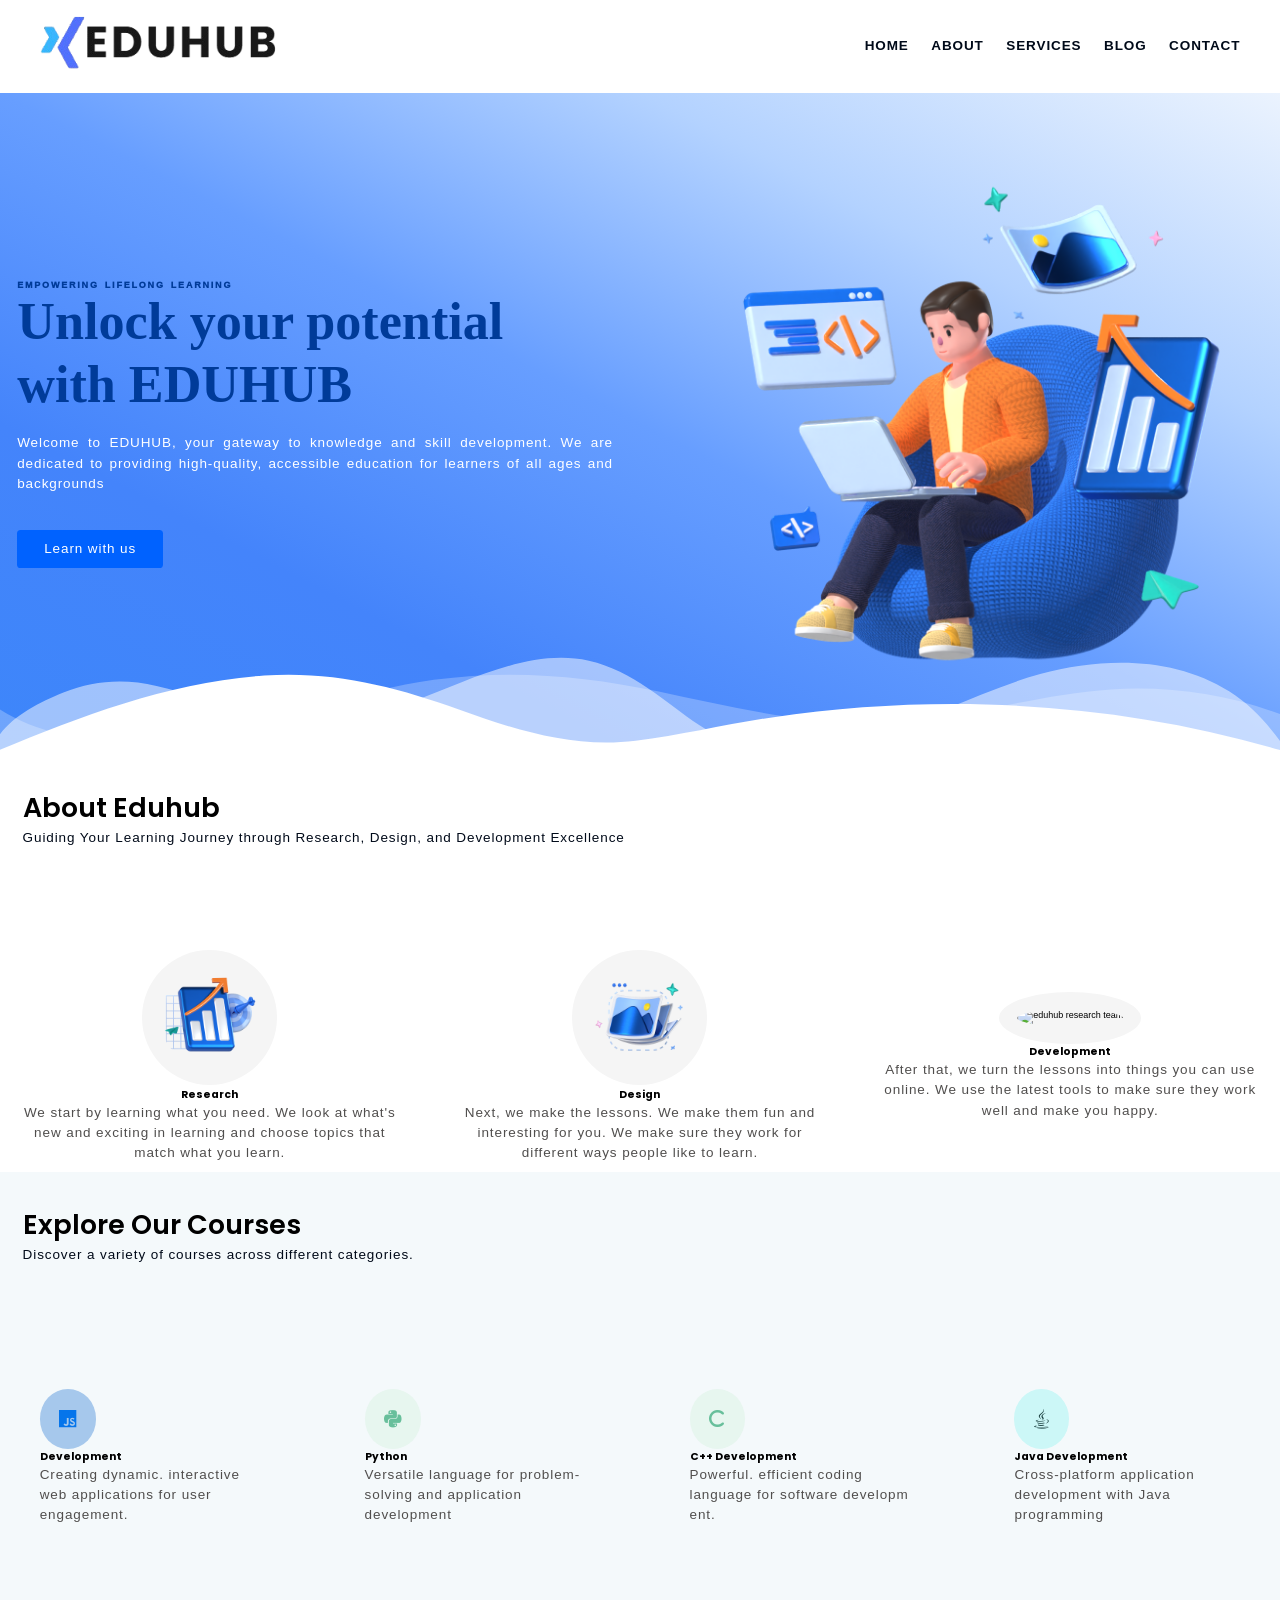
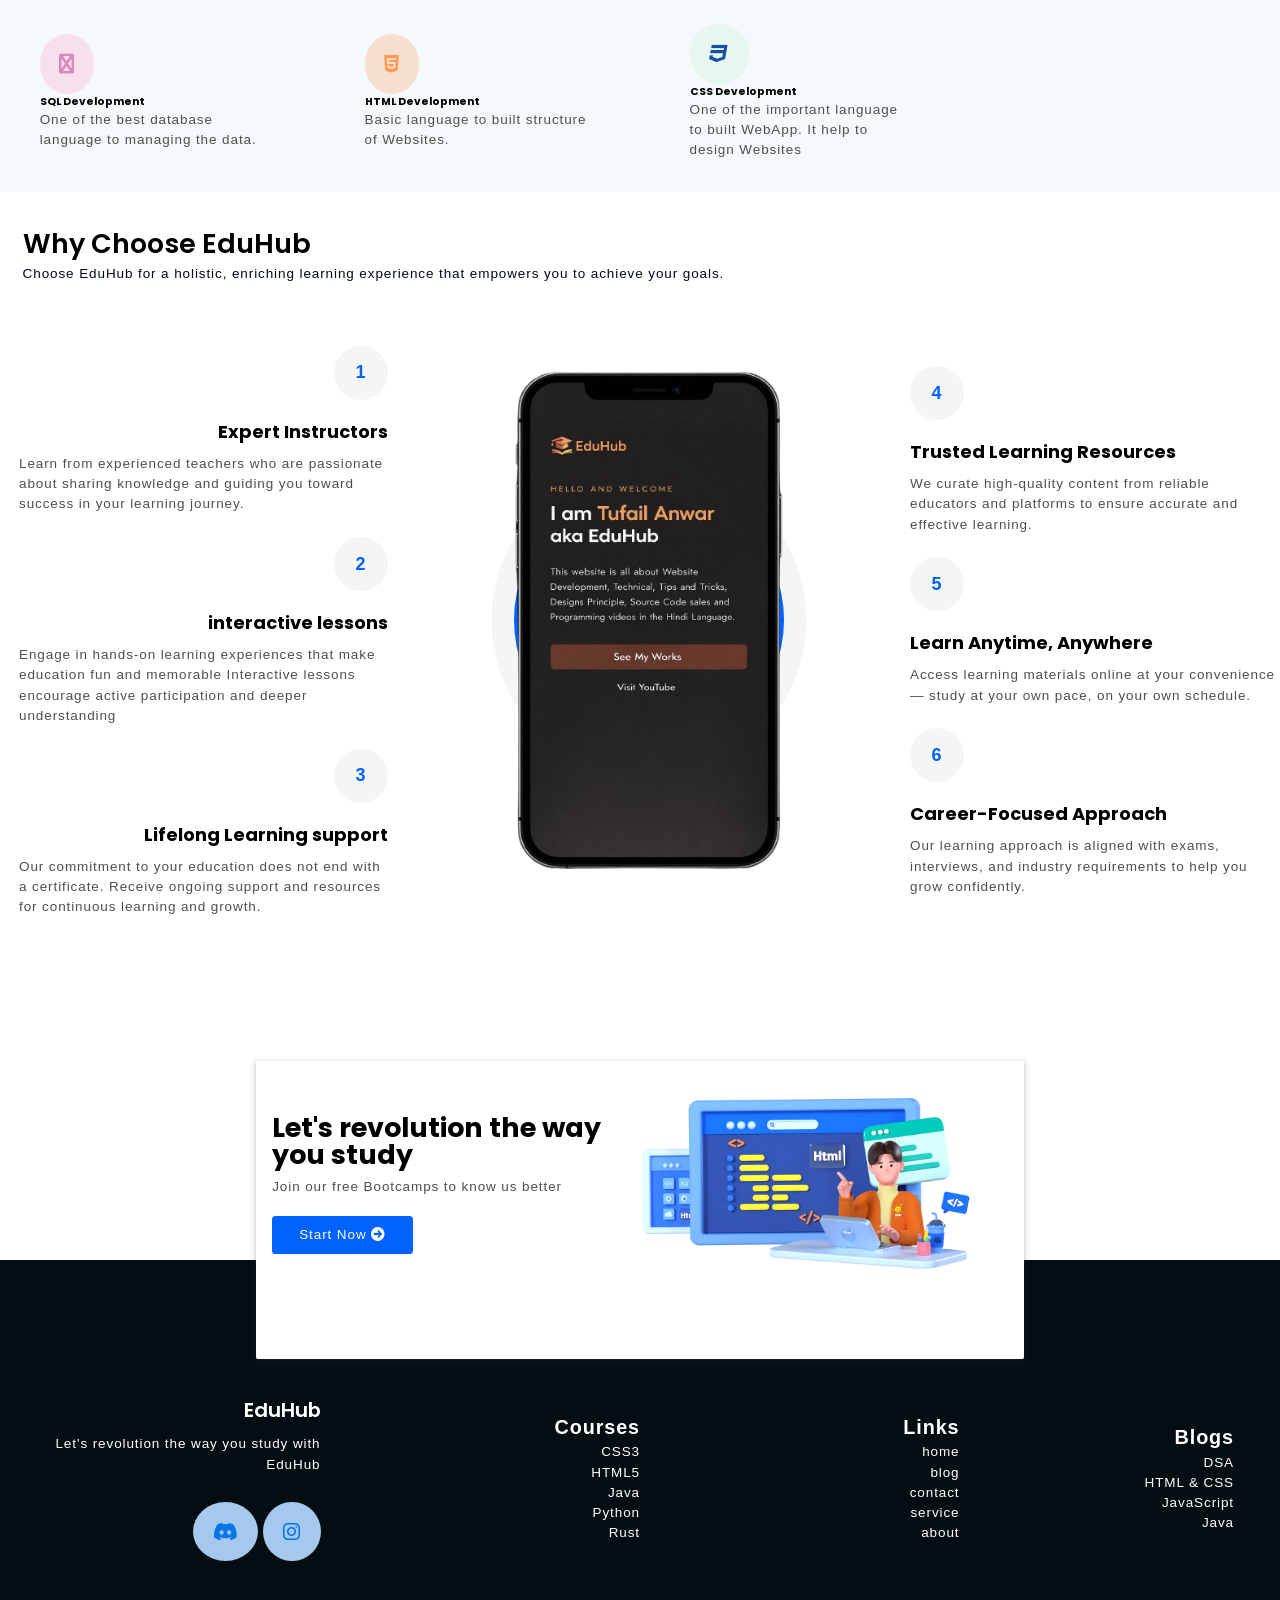
==== index.html @ 76b38041 "Initial commit" ====
<!DOCTYPE html>
<html lang="en">
<head>
    <meta charset="UTF-8">
    <meta name="viewport" content="width=device-width, initial-scale=1.0">
    <title>Eduhub</title>
    <!-- for icon -->
    <link rel="stylesheet" href="https://cdnjs.cloudflare.com/ajax/libs/font-awesome/6.0.0/css/all.min.css" 
    integrity="sha512-9usAa10IRO0HhonpyAIVpjrylPvoDwiPUiKdWk5t3PyolY1cOd4DSE0Ga+ri4AuTroPR5aQvXU9xC6qOPnzFeg=="
     crossorigin="anonymous" referrerpolicy="no-referrer" />

    <link rel="stylesheet" href="style.css">

    <link rel="preconnect" href="https://fonts.googleapis.com">
<link rel="preconnect" href="https://fonts.gstatic.com" crossorigin>
<link href="https://fonts.googleapis.com/css2?family=Poppins:ital,wght@0,100;0,200;0,300;0,400;0,500;0,600;0,700;0,800;0,900;1,100;1,200;1,300;1,400;1,500;1,600;1,700;1,800;1,900&display=swap" rel="stylesheet">
</head>
<body>
    <!-- Navbar start -->
     <header class="section-navbar">
        <div class="container">
            <div class="logo">
                <a href="index.html">
                    <img src="LOGO.png" alt="eduhub logo" width="80%" height="auto">
                </a>
            </div>
            <div class="navbar" >
                <nav class="navbarr">
                 <ul>
                    <li class="nav-link"> 
                    <a class="nav-link " href="index.html" >home</a>
                </li>
                    <li class="nav-link"> 
                    <a class="nav-link " href="about.html" >about</a>
                </li>
                    <li class="nav-link"> 
                    <a class="nav-link " href="service.html" >services</a>
                </li>
                    <li class="nav-link"> 
                    <a class="nav-link " href="blog.html" >blog</a>
                </li>
                    <li class="nav-link"> 
                    <a class="nav-link " href="contact.html" >contact</a>
                </li>
                </ul>
            </nav>
            </div>
        </div>
     </header>
     <!-- navbar end -->

     <!--hero section-->
      <main >
        <div class="section-hero">
            <div class="container grid grid-two--cols">
                <div class="section-hero--content">
                    <div class="hero-subheading">EMPOWERING LIFELONG LEARNING</div>
                    <h1 class="hero-heading">
                        Unlock your potential with EDUHUB
                    </h1>
                    <p class="hero-para">
                        Welcome to EDUHUB, your gateway to knowledge and skill
                         development. We are dedicated to providing high-quality,
                         accessible education for learners of all ages and backgrounds  
                    </p>
                    <div class="hero-btn">
                        <a href="services.html" class="btn btn-white">Learn with us</a>
                    </div>
                </div>
                <div class="section-hero--image">
                    <figure>
                        <img src="main-hero.png" alt="3d character img" style="background-size: cover;">
                    </figure>
                </div>
            </div>
        </div>
      <div class="custom-shape-divider-bottom-1768500229">
    <svg data-name="Layer 1" xmlns="http://www.w3.org/2000/svg" viewBox="0 0 1200 120" preserveAspectRatio="none">
        <path d="M0,0V46.29c47.79,22.2,103.59,32.17,158,28,70.36-5.37,136.33-33.31,206.8-37.5C438.64,32.43,512.34,53.67,583,72.05c69.27,18,138.3,24.88,209.4,13.08,36.15-6,69.85-17.84,104.45-29.34C989.49,25,1113-14.29,1200,52.47V0Z" opacity=".25" class="shape-fill"></path>
        <path d="M0,0V15.81C13,36.92,27.64,56.86,47.69,72.05,99.41,111.27,165,111,224.58,91.58c31.15-10.15,60.09-26.07,89.67-39.8,40.92-19,84.73-46,130.83-49.67,36.26-2.85,70.9,9.42,98.6,31.56,31.77,25.39,62.32,62,103.63,73,40.44,10.79,81.35-6.69,119.13-24.28s75.16-39,116.92-43.05c59.73-5.85,113.28,22.88,168.9,38.84,30.2,8.66,59,6.17,87.09-7.5,22.43-10.89,48-26.93,60.65-49.24V0Z" opacity=".5" class="shape-fill"></path>
        <path d="M0,0V5.63C149.93,59,314.09,71.32,475.83,42.57c43-7.64,84.23-20.12,127.61-26.46,59-8.63,112.48,12.24,165.56,35.4C827.93,77.22,886,95.24,951.2,90c86.53-7,172.46-45.71,248.8-84.81V0Z" class="shape-fill"></path>
    </svg>
</div>
      </main>
      <!--  about section -->
      <section class="section-about">
        <div class="container">
            <h2 class="section-common--heading">About Eduhub</h2>
            <p class="section-common--subheading">
                Guiding Your Learning Journey through Research, Design, and 
                Development Excellence
            </p>
        </div>
        <div class="container grid grid-three--cols">
            <div class="about-div">
                <div class="icon">
                    <img src="research.png" alt="eduhub research team">
                </div>
                <h3 class="section-common-tittle">Research</h3>
                <p>
                    We start by learning what you need. We look at what's new and 
                    exciting in learning and choose topics that match what you learn.
                </p>
            </div>

            <div class="about-div">
                <div class="icon">
                    <img src="design.png" alt="eduhub research team">
                </div>
                <h3 class="section-common--tittle">Design</h3>
                <p>
                     Next, we make the lessons. We make them fun and interesting for you.
                    We make sure they work for different ways people like to learn. 
                </p>
            </div>

            <div class="about-div">
                <div class="icon">
                    <img src="coding.png" alt="eduhub research team">
                </div>
                <h3 class="section-common--tittle">Development</h3>
                <p>
                   After that, we turn the lessons into things you can use online. We
                    use the latest tools to make sure they work well and make you happy.
                </p>
            </div>
        </div>
      </section>

      <!-- Start course Section -->
        <section class="section-course">
        <div class="container">
            <h2 class="section-common--heading">Explore Our Courses</h2>
            <p class="section-common--subheading">
               Discover a variety of courses across different categories.
            </p>
        </div>
        <div class="container grid grid-four--cols">
            <div class="course-div">
                <div class="icon">
                    <i class="fa-brands fa-js"></i>
                </div>
                <h3 class="section-common--tittle">Development</h3>
                <p>
                   Creating dynamic.
                    interactive web applications for user engagement.
                </p>
            </div>
             <div class="course-div">
                <div class="icon">
                    <i class="fa-brands fa-python"></i>
                </div>
                <h3 class="section-common--tittle">Python</h3>
                <p>
                  Versatile language for problem-solving and application development
                </p>
            </div>
             <div class="course-div">
                <div class="icon">
                    <i class="fa-brands fa-c"></i>
                </div>
                <h3 class="section-common--tittle">C++ Development</h3>
                <p>
                  Powerful. efficient coding language for software developm ent.
                </p>
            </div>
             <div class="course-div">
                <div class="icon">
                    <i class="fa-brands fa-java"></i>
                </div>
                <h3 class="section-common--tittle">Java Development</h3>
                <p>
                   Cross-platform application development with Java programming
                </p>
            </div>
             <div class="course-div">
                <div class="icon">
                    <i class="fa-brands fa-database"></i>
                </div>
                <h3 class="section-common--tittle">SQL Development</h3>
                <p>
                   One of the best database language to managing the data.               </p>
            </div>
             <div class="course-div">
                <div class="icon">
                    <i class="fa-brands fa-html5"></i>
                </div>
                <h3 class="section-common--tittle">HTML Development</h3>
                <p>
                   Basic language to built structure of Websites.
                </p>
            </div>
             <div class="course-div">
                <div class="icon">
                   <i class="fa-brands fa-css3"></i>
                </div>
                <h3 class="section-common--tittle">CSS Development</h3>
                <p>
                    One of the important language to built WebApp. It help to design Websites
                </p>
            </div>
        </div>
      </section>
      <!-- Why choose eduhub -->

      <section class="section-why--choose">
        <div class="container">
            <h2 class="section-common--heading">Why Choose EduHub</h2>
            <p class="section-common--subheading">
                Choose EduHub for a holistic, enriching learning experience that empowers you to achieve your goals.
            </p>
        </div>
        <div class="container grid grid-three--cols">
            <div class="choose-left--div text-align--right">
                <div class="why-choose--div">
                    <p class="common-text--highlight">1</p>
                    <h3 class="section-common--title">Expert Instructors</h3>
                    <p class="about">
                        Learn from experienced teachers who are passionate about sharing knowledge and guiding 
                        you toward success in your learning journey.
                    </p>
                </div>
                <div class="why-choose--div">
                    <p class="common-text--highlight">2</p>
                    <h3 class="section-common--title">interactive lessons</h3>
                    <p class="about">
                        Engage in hands-on learning experiences
                        that make education fun and memorable
                        Interactive lessons encourage active
                        participation and deeper understanding
                    </p>
                </div>
                <div class="why-choose--div">
                    <p class="common-text--highlight">3</p>
                    <h3 class="section-common--title">Lifelong Learning support</h3>
                    <p class="about">
                        Our commitment to your education does not
                        end with a certificate. Receive ongoing
                        support and resources for continuous
                        learning and growth.
                    </p>
                </div>
            </div>
<!-- center part of image -->
            <div class="choose-center--div">
               <figure>
                <img src="mobile.png" alt="EduHub image" style="border-radius: 10%;">
               </figure> 
            </div>
            <!-- centre image -->

             <div class="choose-right--div text-align--left">
                <div class="why-choose--div">
                    <p class="common-text--highlight">4</p>
                    <h3 class="section-common--title">Trusted Learning Resources</h3>
                    <p>
                        We curate high-quality content from reliable educators and platforms to ensure accurate and effective learning.
                    </p>
                </div>
                <div class="why-choose--div">
                    <p class="common-text--highlight">5</p>
                    <h3 class="section-common--title">Learn Anytime, Anywhere</h3>
                    <p>
                        Access learning materials online at your convenience — study at your own pace, on your own schedule.
                    </p>
                </div>
                <div class="why-choose--div">
                    <p class="common-text--highlight">6</p>
                    <h3 class="section-common--title">Career-Focused Approach</h3>
                    <p>
                        Our learning approach is aligned with exams, interviews, and industry requirements to help you grow confidently.
                    </p>
                </div>
            </div>
            
        </div>
      </section>

      <!-- contact home section -->

      <div class="section-contact--homepage" id="section-contact--homepage">
        <div class="container grid  grid-two--cols">
            <div class="contact-content">
                <h2 class="contact-title">Let's revolution the way you study</h2>
                <p>Join our free Bootcamps to know us better</p>
                <div class="btn">
                    <a href="contact.html">
                        start now <i class="fa-solid fa-circle-arrow-right"></i>
                    </a>
                </div>
            </div>
            <div class="contact-image">
                <img src="main.png" alt="a guy doing coding" >
            </div>
        </div>
      </div>

      <!-- FOOTER  -->
        <footer >
          <div class="container grid grid-four--cols">
            <div class="footer-1--div">
              <div class="logo-brands">
                  <a href="index.html" class="footer-subheading"></a>
              </div>
              <h3 class="footer-subheading">EduHub</h3>
              <p>Let's revolution the way you study with EduHub</p>
            
            <div class="social-footer--icons">
              <a href="" target="_blank">
                  <i class="fa-brands fa-discord"></i>
              </a>
              <a href="https://www.instagram.com/tufail_anwar_0/">
                  <i class="fa-brands fa-instagram"></i>
              </a>
            </div>
          </div>
          <div class="footer-2--div">
              <p class="footer-subheading">Courses</p>
                  <ul>
                      <li><a href="index.html"> CSS3</a></li>
                      <li><a href="index.html"> HTML5</a></li>
                      <li><a href="index.html"> Java</a></li>
                      <li><a href="index.html"> Python</a></li>
                      <li><a href="index.html"> Rust</a></li>
                  </ul>
              
          </div> 
          <div class="footer-3--div">
              <p class="footer-subheading">Links</p>
                  <ul>
                      <li><a href="index.html"> home</a></li>
                      <li><a href="blog.html"> blog</a></li>
                      <li><a href="contact.html"> contact</a></li>
                      <li><a href="service.html"> service</a></li>
                      <li><a href="about.html"> about</a></li>
                  </ul>
              
          </div> 
          <div class="footer-4--div">
              <p class="footer-subheading">Blogs</p>
                  <li>
                        <a href="https://www.youtube.com/@KunalKushwaha/playlists" target="_blank">
                            DSA 
                        </a>
                        </li>
                        <li>
                        <a href="https://www.youtube.com/@ThapaTechnical/playlists" target="_blank">
                            HTML & CSS 
                        </a>
                        </li>
                        <li>
                        <a href="https://www.youtube.com/@SuperSimpleDev/playlists" target="_blank">
                            JavaScript 
                        </a>
                        </li>
                        <li>
                        <a href="https://www.youtube.com/@Telusko/playlists" target="_blank">
                            Java 
                        </a>
                </li>
              
          </div> 
          
      </div>
        </footer>

        
</body>
</html>
---- style.css ----
*{
    margin: 0;
    padding: 0;
    box-sizing: border-box;
    font-family: "Urbanist",sans-serif;
}
html{
    font-size: 62.5%;
}
h1,h2,h3,h4,h5,h6{
     font-family: "Poppins", sans-serif;
}
p,li,a{
    font-family: "Urbanist",sans-serif;
    font-size: 1.5rem;
    letter-spacing: .1rem;
    font-weight: 400;
    color: var(--para-color);
    line-height: 1.5;
}
a{
    text-decoration: none;
}
li{
    list-style: none;
    text-decoration: none;
}

:root{
    --main-color:#0062ff;
    --para-color:#504e4d;
    --font-color:#424242;
    --bg-color:#f4f9fb;
    --heading-color:#000a19;
    --h-color:#0a043c;
    --hero-heading-color:#003b99;
    --white-color:#ffffff;
    --btn-hover-bg-color:#003b99;
    --btn-box-shadow:rgba(100,100,111,0.2) 0px 7px 29px 0px;
    --footer-bg-color:#040d12;
}
/* layout */
.container{
    max-width: 142rem;
    margin: 0 auto;
    padding:9rem 1.8rem ;
}
 

:is(.section-about, .section-blog,.section-course,.section-contact-homepage,.section-why--choose,.section-contact) .container:first-child{
     padding: 3.6rem 2.3rem 2.3rem 2.4rem;
}

.grid{
    display: grid;
    align-items: center;
}
.grid-two--cols{
    grid-template-columns: repeat(2,1fr);
}
.grid-three--cols{
    grid-template-columns: repeat(3,1fr);

}
.grid-four--cols{
    grid-template-columns: repeat(4,1fr);
}
/* module / reusable */
.section-common--heading{
    font-size: 3rem;
    font-weight: 600;
    text-transform: capitalize;
}
.section-common--subheading{
    color: var(--heading-color);
}
.section-common--title{
    font-size: 2rem;
    margin: 2rem 0 1rem 0;
}
.btn{
    display: inline-block;
    padding: 1rem 3rem;
    background-color: var(--main-color);
    color: var(--white-color);
    border-radius: 0.4rem;
}
.fa-brands{
    padding: 2.2rem;
    background-color: #a6c8ec;
    font-size: 2.2rem;
    border-radius: 50%;
    color:#0575eb ;
}
/* state */
.btn:hover{
    background-color: var(--btn-hover-bg-color);
    cursor: pointer;
    box-shadow: var(--btn-box-shadow);
}
/* navbar section */
.section-navbar{
    width: 100%;
    
    box-shadow:rgba(0,0,0,0.05) 0px 6px 24px 0px, rgba(0,0,0,0.08) 0px 0px 0px 1px ;
    padding-left: 2rem;
    padding-right: 2rem;
    position: sticky;
}
.section-navbar .container{
    display: flex;
    justify-content: space-between;
    align-items: center;
    padding: 1.8rem 2.4rem;
}
.section-navbar .navbar ul{
    display: flex;
    gap: 2.5rem;
    & li a{
        color: var(--heading-color);
        text-transform: uppercase;
        font-weight: 600;
        display: inline-block;
        position: relative;
    &::after{
        content: "";
        position: absolute;
        bottom: -0.3rem;
        left: 0;
        width: 0%;
        border-bottom: .2rem solid var(--main-color);
        transition:all 0.3s linear ;
    }
}
& li a:hover:after{
    width: 100%;
}
}

/* hero-section */
main{
    background-image:linear-gradient(
        to top right,
        #3d86fa,
        #4484fb,
        #679eff,
        #b3d2ff,
        #ebf3fe
    ) ;
    position: relative;
}
.section-hero .grid{
    gap: 6rem;
    & .hero-subheading{
        text-transform: uppercase;
        letter-spacing: 0.2rem;
        word-spacing: 0.2rem;
        color: var(--hero-heading-color);
        font-weight: 1000;
    }
    & .hero-heading{
        font-size:5.8rem ;
        line-height: 1.2;
        color: var(--hero-heading-color);
        font-weight: 600;
        font-family: "Jost";
    }
    & .hero-para{
        color: var(--white-color);
        margin: 2rem 0 4rem 0;
    }
}
.section-hero--image img{
    width: 100%;
    height: auto;
    transform:scaleX(-1);
    padding-right:4rem ;
}

.section-hero--content{
    & p{
        text-align: justify;
        
    }


}
/* shape divider */
.custom-shape-divider-bottom-1768500229 {
    position: absolute;
    bottom: 0;
    left: 0;
    width: 100%;
    overflow: hidden;
    line-height: 0;
    transform: rotate(180deg);
}

.custom-shape-divider-bottom-1768500229 svg {
    position: relative;
    display: block;
    width: calc(100% + 1.3px);
    height: 106px;
}

.custom-shape-divider-bottom-1768500229 .shape-fill {
    fill: #FFFFFF;
}

/* about-section */
.section-about .container{
    padding-bottom: 1rem;
}
.section-about .grid{
    gap: 5rem;
}
.section-about .about-div{
    text-align: center;
    
}
.section-about img{
    padding: 2rem;
    background-color:whitesmoke ;
    width: 15rem;
    border-radius: 50%;
transition: all .3s linear;
}
.icon:hover > img{
   transform: rotate(360deg);
    background: linear-gradient(to right, #0575eb, #021b79);
}

/* course section */
.section-course {
    background-color: var(--bg-color);
}
.section-course .grid{
    gap: 6rem;
}
.section-course .course-div{
  padding: 2.5rem;
}
.section-course .course-div:hover{
    box-shadow: var(--btn-box-shadow);
}
.section-course .container{
    padding-bottom: 1rem;
}
.course-div:nth-of-type(2) .icon .fa-brands{
    color: #68bf9b ;
    background-color: #e7f6ef;
}
.course-div:nth-of-type(3) .icon .fa-brands{
    color: #68bf9b ;
    background-color: #e7f6ef;
}
.course-div:nth-of-type(4) .icon .fa-brands{
    color: #183d3d ;
    background-color: #ccf7f7;
}
.course-div:nth-of-type(5) .icon .fa-brands{
    color: #d988b9 ;
    background-color: rgba(247, 223, 238);
}
.course-div:nth-of-type(6) .icon .fa-brands{
    color: #ff9b50 ;
    background-color: #f6dfce;
}
.course-div:nth-of-type(7) .icon .fa-brands{
    color: #1450a3 ;
    background-color: #e7f6ef;
}

/* why choose */

.section-why--choose .container{
    gap: 8.5rem;
    padding: 2rem 0 1rem 2rem;

}
.why-choose--div{
    margin-top: 2.5rem;
}
.section-why--choose .text-align--right  .why-choose--div{
    display: flex;
    flex-direction: column;
    justify-content: end;
    align-items: end;
}

.common-text--highlight{
    width: 6rem;
    aspect-ratio: 1;
    background-color: whitesmoke;
    color: var(--main-color);
    display: flex;
    justify-content: center;
    align-items: center;
    font-size: 2rem;
    font-weight: 600;
    border-radius: 50%;
}
.choose-center--div img{
    width: 90%;
    height: auto;
}
.choose-center--div, figure{
    display: flex;
    justify-content: center;
    align-items: center;
    position: relative;
}
.choose-center--div figure:before, .choose-center--div figure::after{
    content: "";
    position:absolute;
    top: 50%;
    left: 50%;
    transform: translate(-50%,-50%);
    background-color: var(--main-color);
    width: 30rem;
    height:30rem ;
    border-radius: 50%;
    z-index: -1;
   
}
.choose-center--div figure::before{
 animation: circle 5s linear infinite alternate;
}
@keyframes circle {
    0%{
        background-color: #b3d0ff;
    }
    25%{
        background-color: #80b1ff;
    }
    50%{
        background-color: #4d91ff;
    }
    75%{
        background-color: #99c0ff;
    }
    100%{
        background-color: #3381ff;
    }

    
}
.choose-center--div figure::after{
    width: 35rem;
    height: 35rem;
    background-color:whitesmoke;
    z-index: -2;
}
/* blog section */

.section-blog{
    background-color: var(--bg-color);
    & .grid{
        gap: 4rem;
    }
    & .blog{
        box-shadow: var(--btn-box-shadow);
        transition: scale 0.3s linear;
        &:hover{
            scale: 1.1;
        }
       
        & .blog-content{
            padding: 1.4rem 2.4rem 2.4rem;
        }
    }
    & img{
        width: 100%;
        height: auto;

    }
    & .blog-date{
        display: flex;
        justify-content: space-between;
        margin-top: 1.6rem;
        font-size: 1.4rem;

        & .fa-solid{
            background-color: transparent;
            padding: 0;
        }
    }

    & .section-common--title{
        margin-top: 0.8rem;
        font-size: 1.4rem;
    }
}

/* contact home section */
.section-contact--homepage{
    width: 60%;
    height: auto;
    margin: 0 auto;
    
    box-shadow: rgba(60, 64, 67, 0.3) 0px 1px 2px 0px, rgba(60, 64, 67, 0.15) 0px 2px 6px 2px;
    margin-bottom: 4rem;
    border-radius: .2rem;
    padding:3.2rem 0 0;
    position: relative;
    bottom: -15rem;
    z-index: 1;
    background-color: var(--white-color);
    & .grid{
        align-items: center;
    }
    gap: 6.4rem;
    & .container{
        padding-top: 0;
    }
}
.contact-title{
    font-size: 3rem;
    line-height: 1;
}
.contact-content p{
    margin: 1rem 0 2rem 0;
}
.section-contact--homepage a{
    color: var(--white-color);
    text-transform: capitalize;
}
.section-contact--homepage .fa-solid{
    padding: 0;
    color:white;
}
.section-contact--homepage img{
    width: 90%;
    height: auto;
}

/* actual contact page */
.section.blog .container{
    margin-left: 2rem;
}
.section-contact{
    & .grid{
        align-items: center;
        gap: 6rem;
    }
}
.mb-3{
    margin-bottom: 3rem;
}
.label{
    font-size: 1.4rem;
    display: block;
    text-transform: capitalize;
}
.contact-content .grid{
    gap: 6rem;
}
input, textarea{
    width: 100%;
    padding:1.2rem 2.2rem;
    font-size: 1.4rem;
}

::placeholder{
    font-size: 1.4rem;
    letter-spacing: .1rem;
}
.btn-submit{
    font-size: 1.6rem;
    border: none;
    text-transform: capitalize;
}
 input:focus-visible{
    outline: 0.1rem solid var(--btn-hover-bg-color);
 }

/* footer */
footer{
    background-color: var(--footer-bg-color);
    padding-top:15rem ;
}
footer .container{
    padding: 0 0 5rem 0;
}
footer *{
    color: var(--white-color);

}
footer .grid{
    text-align: right;
}
.footer-subheading{
    font-size: 2.2rem;
    font-weight: 600;
}
.footer-1--div p{
    margin: 1rem 0 3rem 0;

}
.footer-1--div {
    text-align: right;
  & .social-footer--icons{
    gap: 2rem;
    }
}
.footer-4--div{
    gap: 1rem;
    padding-right: 5rem;
}

/* start of scrollbar section */

/* width */
::-webkit-scrollbar{
    width: 1rem;
}
 
/* Track */
::-webkit-scrollbar-track{
    background-color: #b3d0ff;
}

/* Handle */
::-webkit-scrollbar-thumb{
    background: var(--main-color);
    border-radius: 50px;
}
 
/* Handle on hover */
::-webkit-scrollbar-thumb:hover{
    background: var(--heading-color);
}

/* end of scroll bar section  */

/**** media queries Section ****/

 /* @media(max-width:810px){ */
 @media(width <= 1400px){
    html{
        font-size: 56.25%;
        /* 1rem = 9px */
    }

    .section-hero img{
        width: 90%;
    }
 }

 @media(width <= 1220px){
    html{
        font-size: 54%;
    }

    :is(
        .section-about,
        .section-blog,
        .section-course,
        .section-contact--homepage,
        .section-why--choose
    )
    .grid{
        gap: 6.4rem;
    }
 }

 
 @media(width <= 980px){
    .section-hero{
        height: auto;
        padding-bottom:5rem ;
        & .grid-two--cols{
            grid-template-columns: 1fr;

            & .section-hero--content{
                order: 2;
            }

            & .section-hero--image{
                order: 1;

                & img{
                    width: 50%;
                }
            }
        }
    }

    .section-contact {
        & .container{
            padding: 0;
        }
    }
    .section-about .about-div {
        text-align: left;
    }

    footer .grid-four--cols{
        grid-template-columns:repeat(3,minmax(100px, 1fr)) ;
        text-align: center;

        & .footer-1--div{
            grid-row: 2/3;
            grid-column:1/-1 ;
            margin-top: 3.2rem;
            text-align: center;
            }
        }
    }

   
    @media(width <= 1000px){
        .section-course .grid-four--cols{
            grid-template-columns: repeat(auto-fit,minmax(250px, 1fr));
        }

        .section-why--choose {
             & .container{
                    margin-left: 0;
                }
            & .choose-left--div{
                order: 2;
            }

            & .choose-right--div{
                order: 3;
            }
            & .choose-center--div{
                order: 1;
               
                & figure::before{
                    width: 0;
                    height: 0;
                    background-color: transparent;
                    padding: 0;
                }

                & figure::after{
                     width: 0;
                    height: 0;
                    background-color: transparent;
                    padding: 0;
                }
            }
        }
    }
     @media (width <= 768px){
        .grid-four--cols,.grid-three--cols{
            grid-template-columns: 1fr;
        }

    .section-navbar .container{
        display: flex;
        flex-direction: column;

        & .navbar ul{
            gap: 2.4rem;
        }
        & .logo{
            text-align: center;
            margin-bottom: 2.4rem;
            }
        }

        .section-hero .grid .hero-heading{
            font-size: 3.8rem;
        }
        .section-why--choose{
            & .img{
                width: 30%;
            }

            & .grid{
                gap: 0;
            }

          & .text-align--right .why-choose--div{
           
            align-items: start;
            text-align: left;
           }
        }

        .section-contact--homepage {
          padding: 0 1rem 0.5rem 1rem;
          & .btn{
            display: block;
            text-align: center;
            }

             & .grid{
                gap: .2rem;
                padding-top: 0;
            }
       
        }
        .contact-title{
            font-size: 2.2rem;
        }

        & .contact-image{
            width: auto;
        }
        & .grid-two--cols{
            grid-template-columns: 1fr;
        }
        :is(.section-contact--homepage) .container:first-child{
            padding: 6.4rem 0rem 2.4rem 0rem;
        }

        /* .section-blog */

        .section-blog{
            & .section-common--subheading{
                padding-top: 2rem;
            }
        }
    }
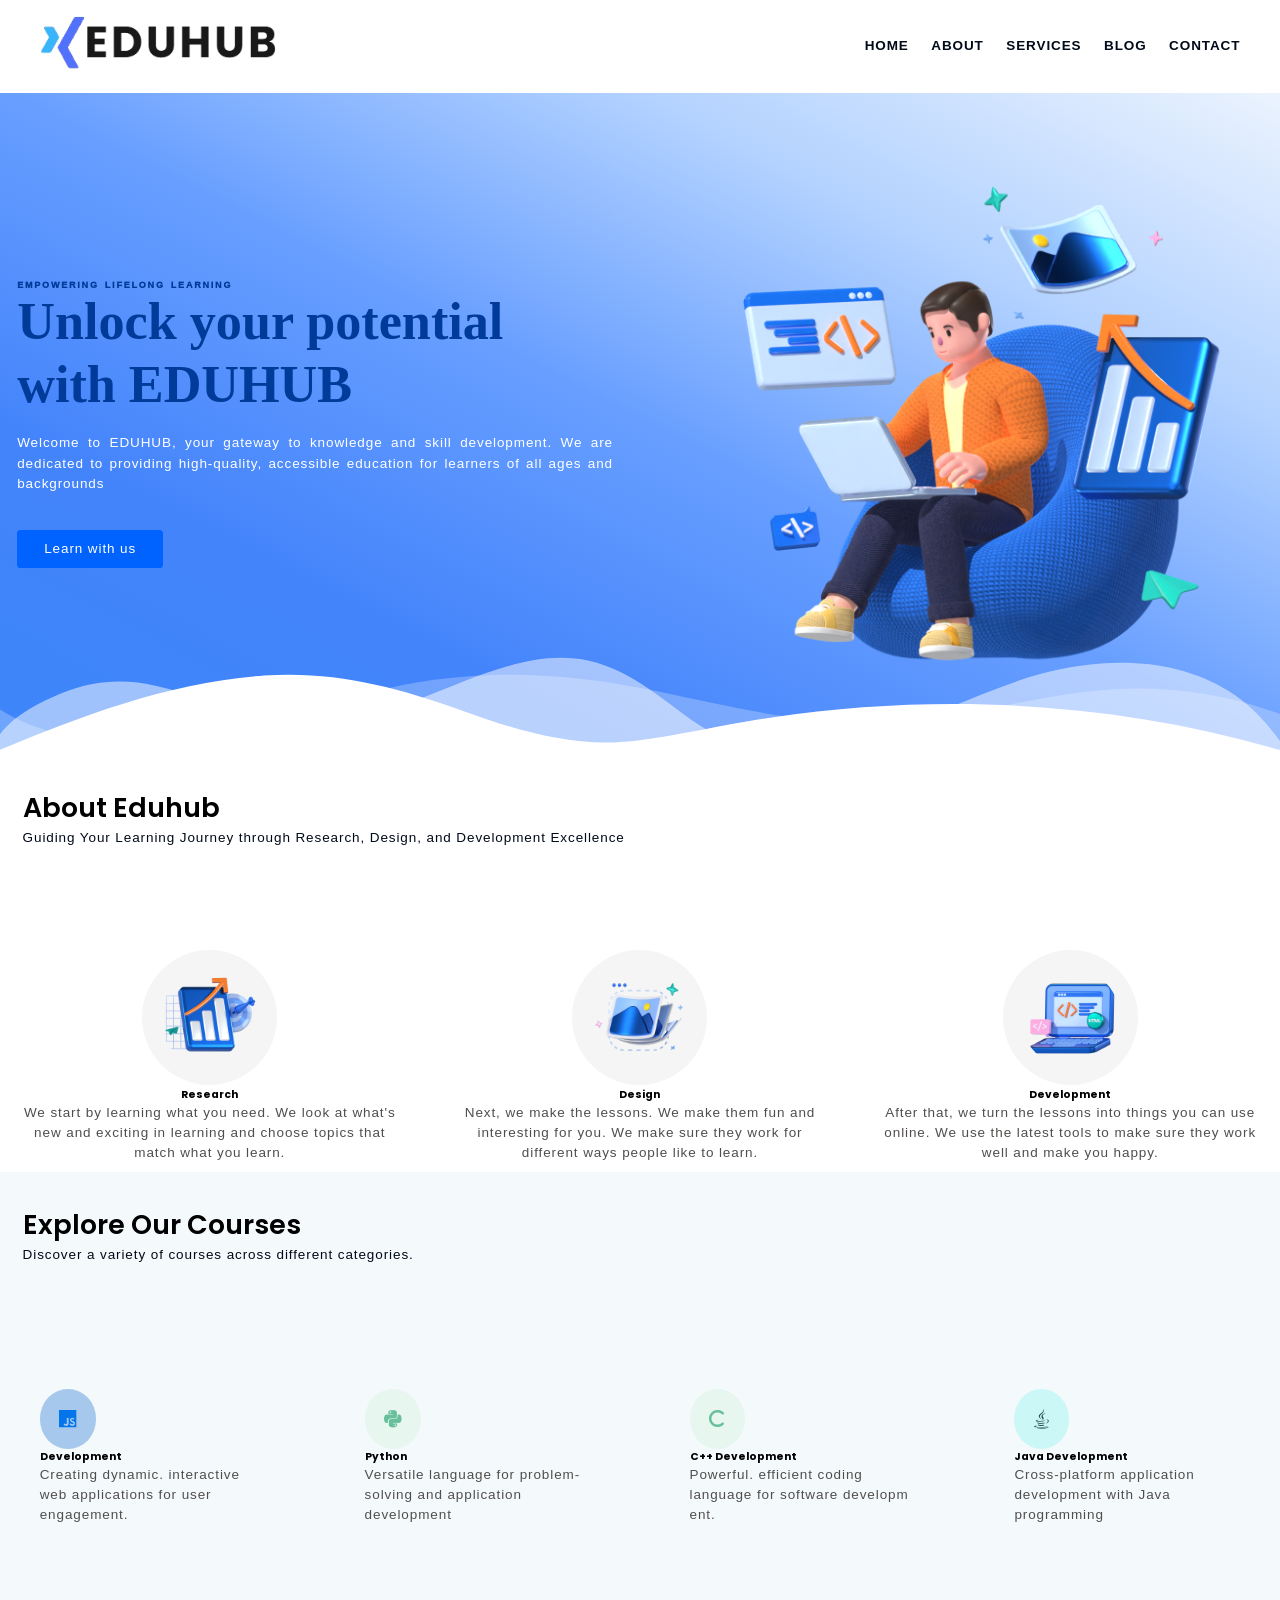
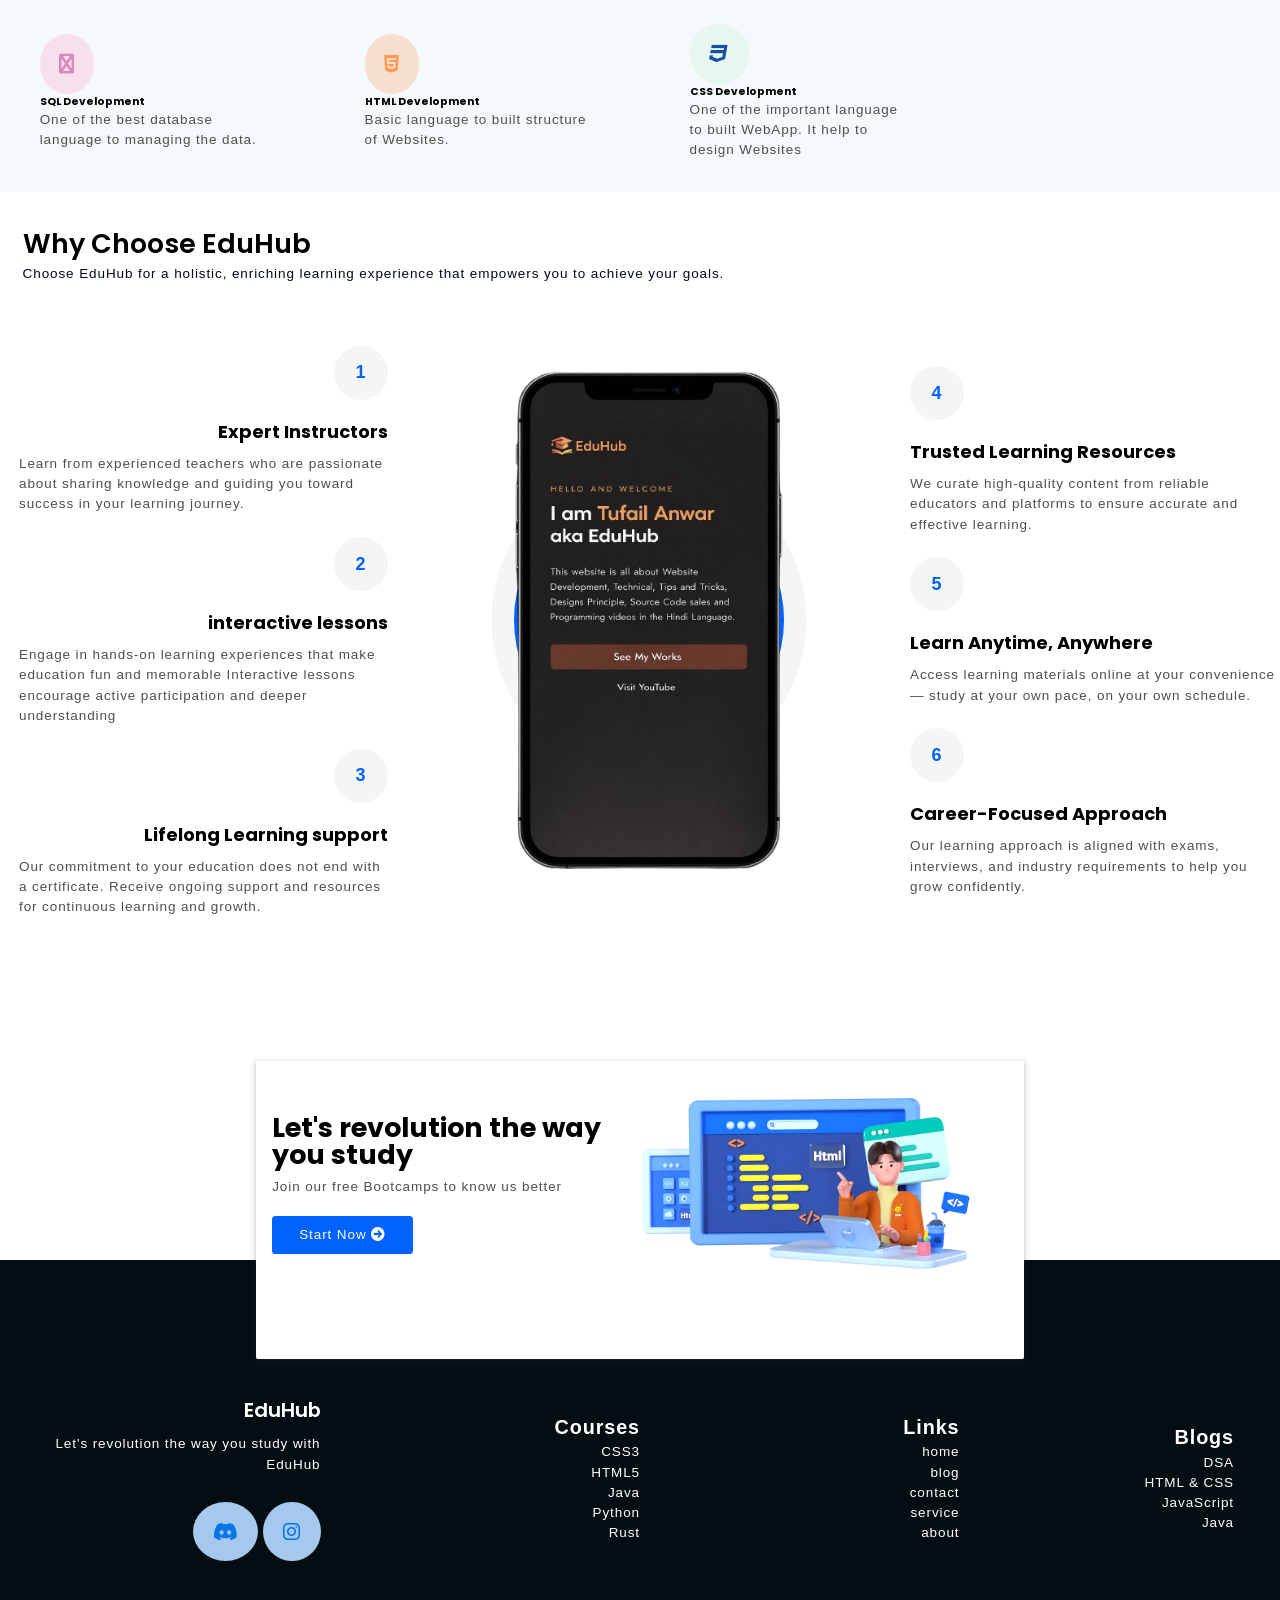
==== commit 876bed00: "Fix bug" ====
--- a/index.html
+++ b/index.html
@@ -116,7 +116,7 @@
 
             <div class="about-div">
                 <div class="icon">
-                    <img src="coding.png" alt="eduhub research team">
+                    <img src="Coding.png" alt="eduhub research team">
                 </div>
                 <h3 class="section-common--tittle">Development</h3>
                 <p>
@@ -366,4 +366,4 @@
 
         
 </body>
-</html>+</html>
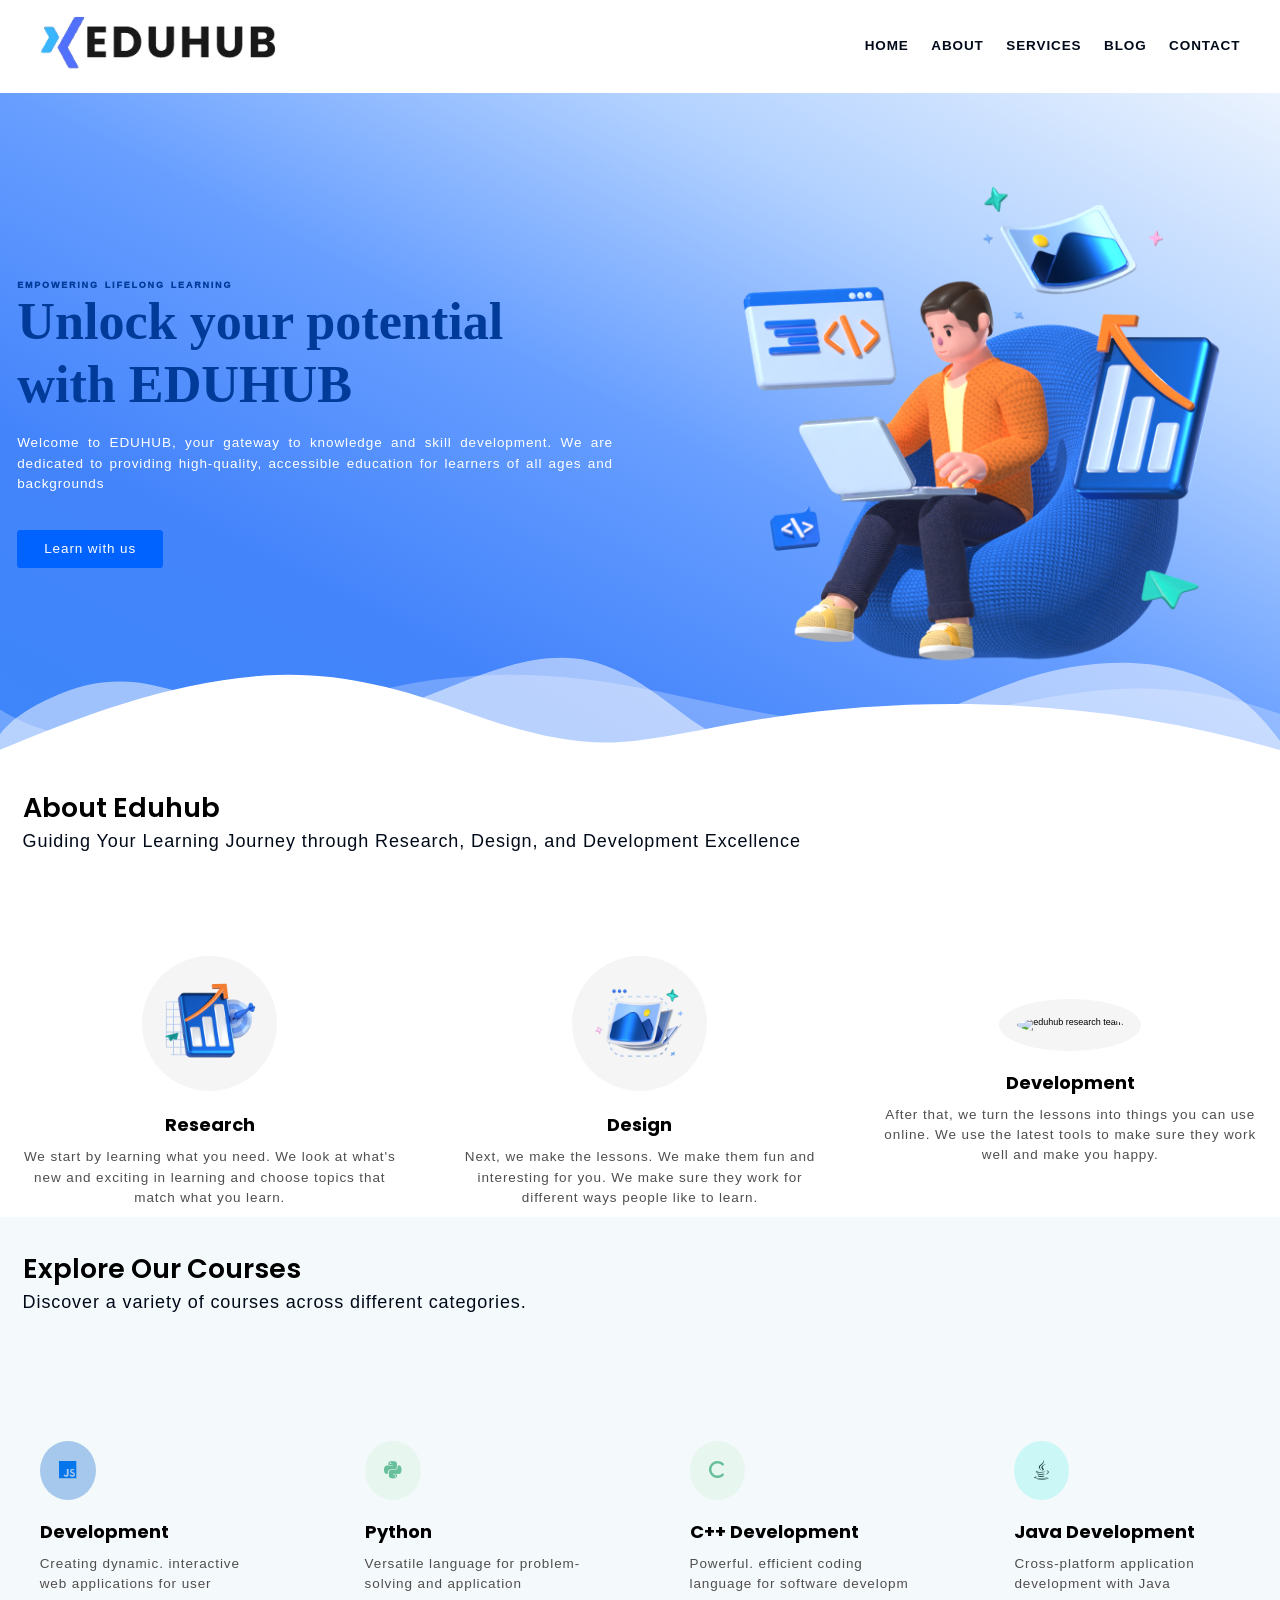
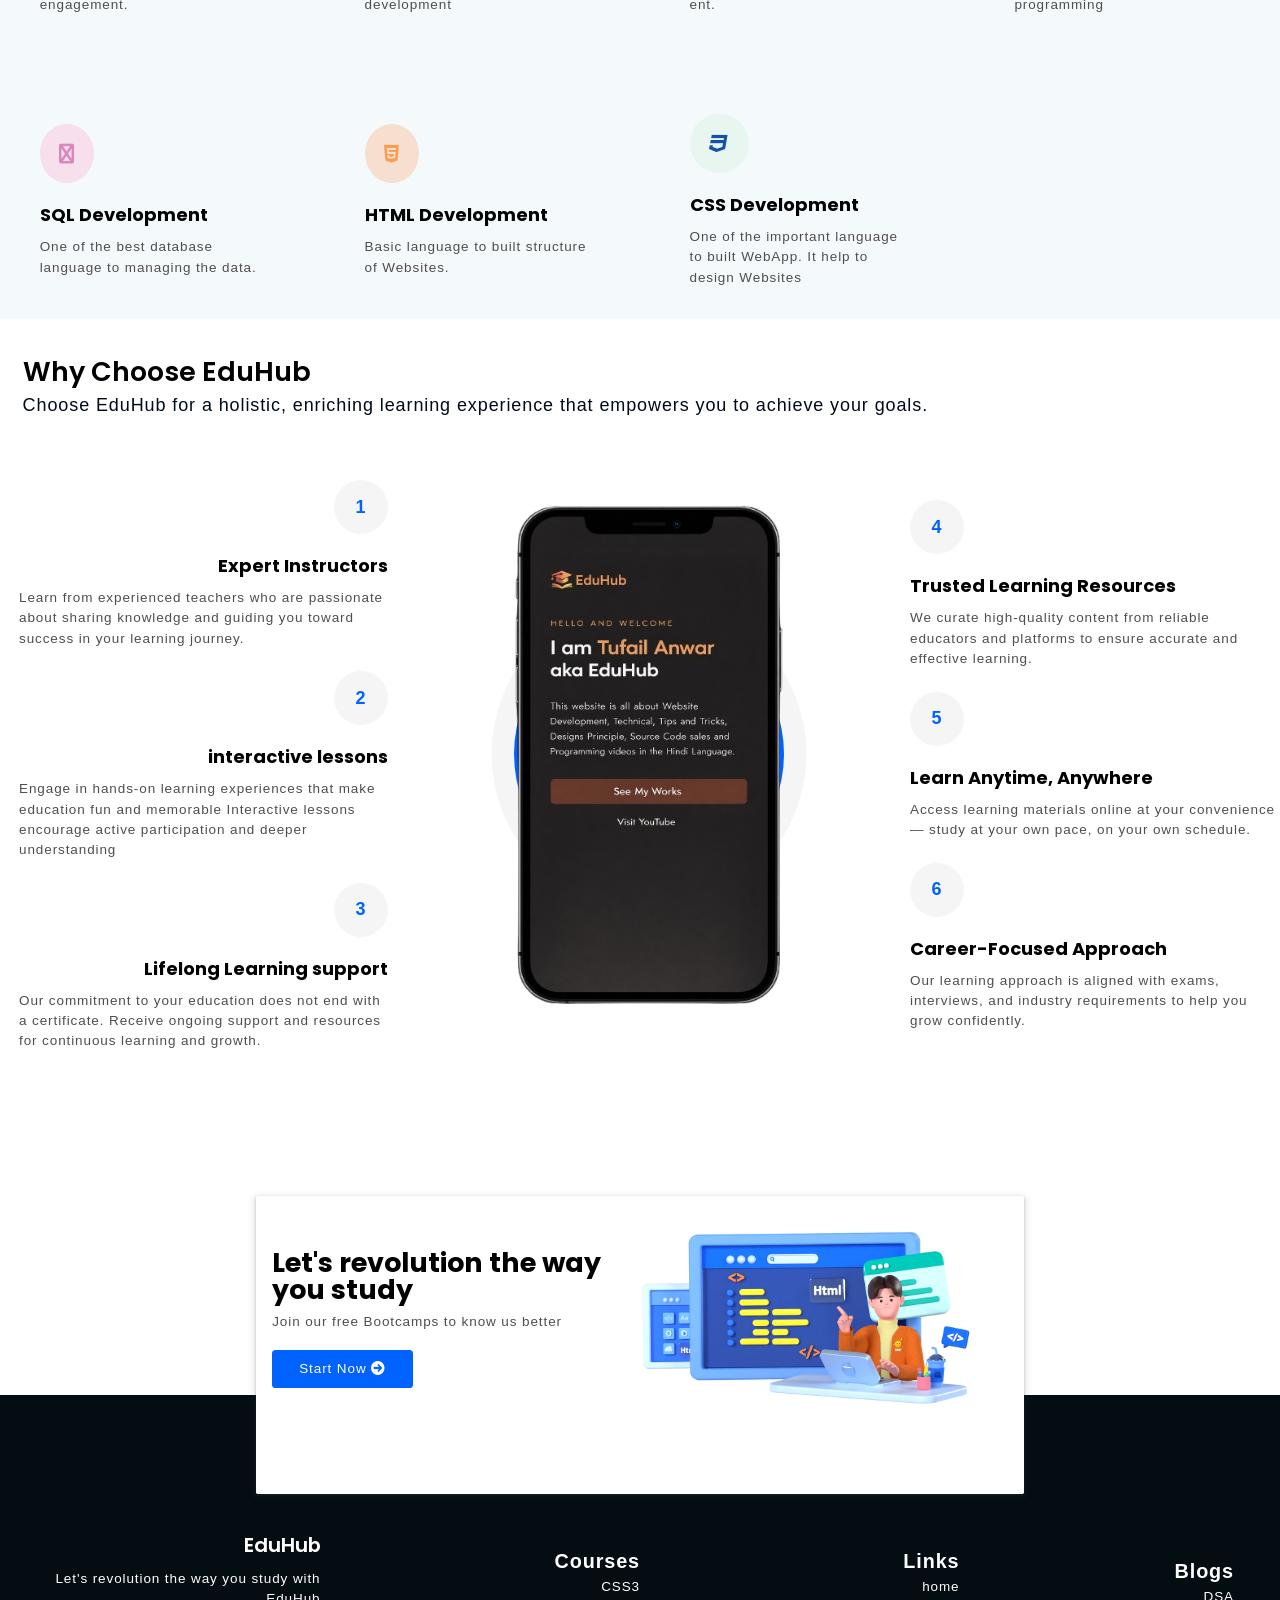
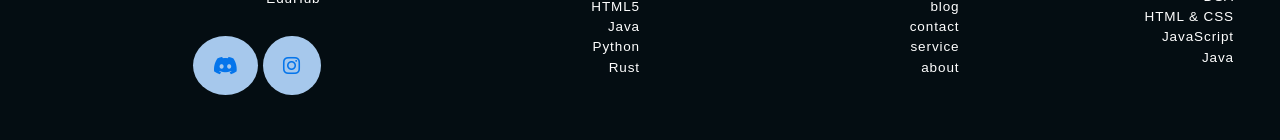
==== commit 6feb14ca: "font increase" ====
--- a/index.html
+++ b/index.html
@@ -64,7 +64,7 @@
                          accessible education for learners of all ages and backgrounds  
                     </p>
                     <div class="hero-btn">
-                        <a href="services.html" class="btn btn-white">Learn with us</a>
+                        <a href="service.html" class="btn btn-white">Learn with us</a>
                     </div>
                 </div>
                 <div class="section-hero--image">
@@ -96,7 +96,7 @@
                 <div class="icon">
                     <img src="research.png" alt="eduhub research team">
                 </div>
-                <h3 class="section-common-tittle">Research</h3>
+                <h3 class="section-common--title">Research</h3>
                 <p>
                     We start by learning what you need. We look at what's new and 
                     exciting in learning and choose topics that match what you learn.
@@ -107,7 +107,7 @@
                 <div class="icon">
                     <img src="design.png" alt="eduhub research team">
                 </div>
-                <h3 class="section-common--tittle">Design</h3>
+                <h3 class="section-common--title">Design</h3>
                 <p>
                      Next, we make the lessons. We make them fun and interesting for you.
                     We make sure they work for different ways people like to learn. 
@@ -116,9 +116,9 @@
 
             <div class="about-div">
                 <div class="icon">
-                    <img src="Coding.png" alt="eduhub research team">
-                </div>
-                <h3 class="section-common--tittle">Development</h3>
+                    <img src="coding.png" alt="eduhub research team">
+                </div>
+                <h3 class="section-common--title">Development</h3>
                 <p>
                    After that, we turn the lessons into things you can use online. We
                     use the latest tools to make sure they work well and make you happy.
@@ -140,7 +140,7 @@
                 <div class="icon">
                     <i class="fa-brands fa-js"></i>
                 </div>
-                <h3 class="section-common--tittle">Development</h3>
+                <h3 class="section-common--title">Development</h3>
                 <p>
                    Creating dynamic.
                     interactive web applications for user engagement.
@@ -150,7 +150,7 @@
                 <div class="icon">
                     <i class="fa-brands fa-python"></i>
                 </div>
-                <h3 class="section-common--tittle">Python</h3>
+                <h3 class="section-common--title">Python</h3>
                 <p>
                   Versatile language for problem-solving and application development
                 </p>
@@ -159,7 +159,7 @@
                 <div class="icon">
                     <i class="fa-brands fa-c"></i>
                 </div>
-                <h3 class="section-common--tittle">C++ Development</h3>
+                <h3 class="section-common--title">C++ Development</h3>
                 <p>
                   Powerful. efficient coding language for software developm ent.
                 </p>
@@ -168,7 +168,7 @@
                 <div class="icon">
                     <i class="fa-brands fa-java"></i>
                 </div>
-                <h3 class="section-common--tittle">Java Development</h3>
+                <h3 class="section-common--title">Java Development</h3>
                 <p>
                    Cross-platform application development with Java programming
                 </p>
@@ -177,7 +177,7 @@
                 <div class="icon">
                     <i class="fa-brands fa-database"></i>
                 </div>
-                <h3 class="section-common--tittle">SQL Development</h3>
+                <h3 class="section-common--title">SQL Development</h3>
                 <p>
                    One of the best database language to managing the data.               </p>
             </div>
@@ -185,7 +185,7 @@
                 <div class="icon">
                     <i class="fa-brands fa-html5"></i>
                 </div>
-                <h3 class="section-common--tittle">HTML Development</h3>
+                <h3 class="section-common--title">HTML Development</h3>
                 <p>
                    Basic language to built structure of Websites.
                 </p>
@@ -194,7 +194,7 @@
                 <div class="icon">
                    <i class="fa-brands fa-css3"></i>
                 </div>
-                <h3 class="section-common--tittle">CSS Development</h3>
+                <h3 class="section-common--title">CSS Development</h3>
                 <p>
                     One of the important language to built WebApp. It help to design Websites
                 </p>
@@ -366,4 +366,4 @@
 
         
 </body>
-</html>
+</html>
--- a/style.css
+++ b/style.css
@@ -72,6 +72,7 @@
     text-transform: capitalize;
 }
 .section-common--subheading{
+    font-size: 2rem;
     color: var(--heading-color);
 }
 .section-common--title{
@@ -223,7 +224,7 @@
     background-color:whitesmoke ;
     width: 15rem;
     border-radius: 50%;
-transition: all .3s linear;
+    transition: all .3s linear;
 }
 .icon:hover > img{
    transform: rotate(360deg);
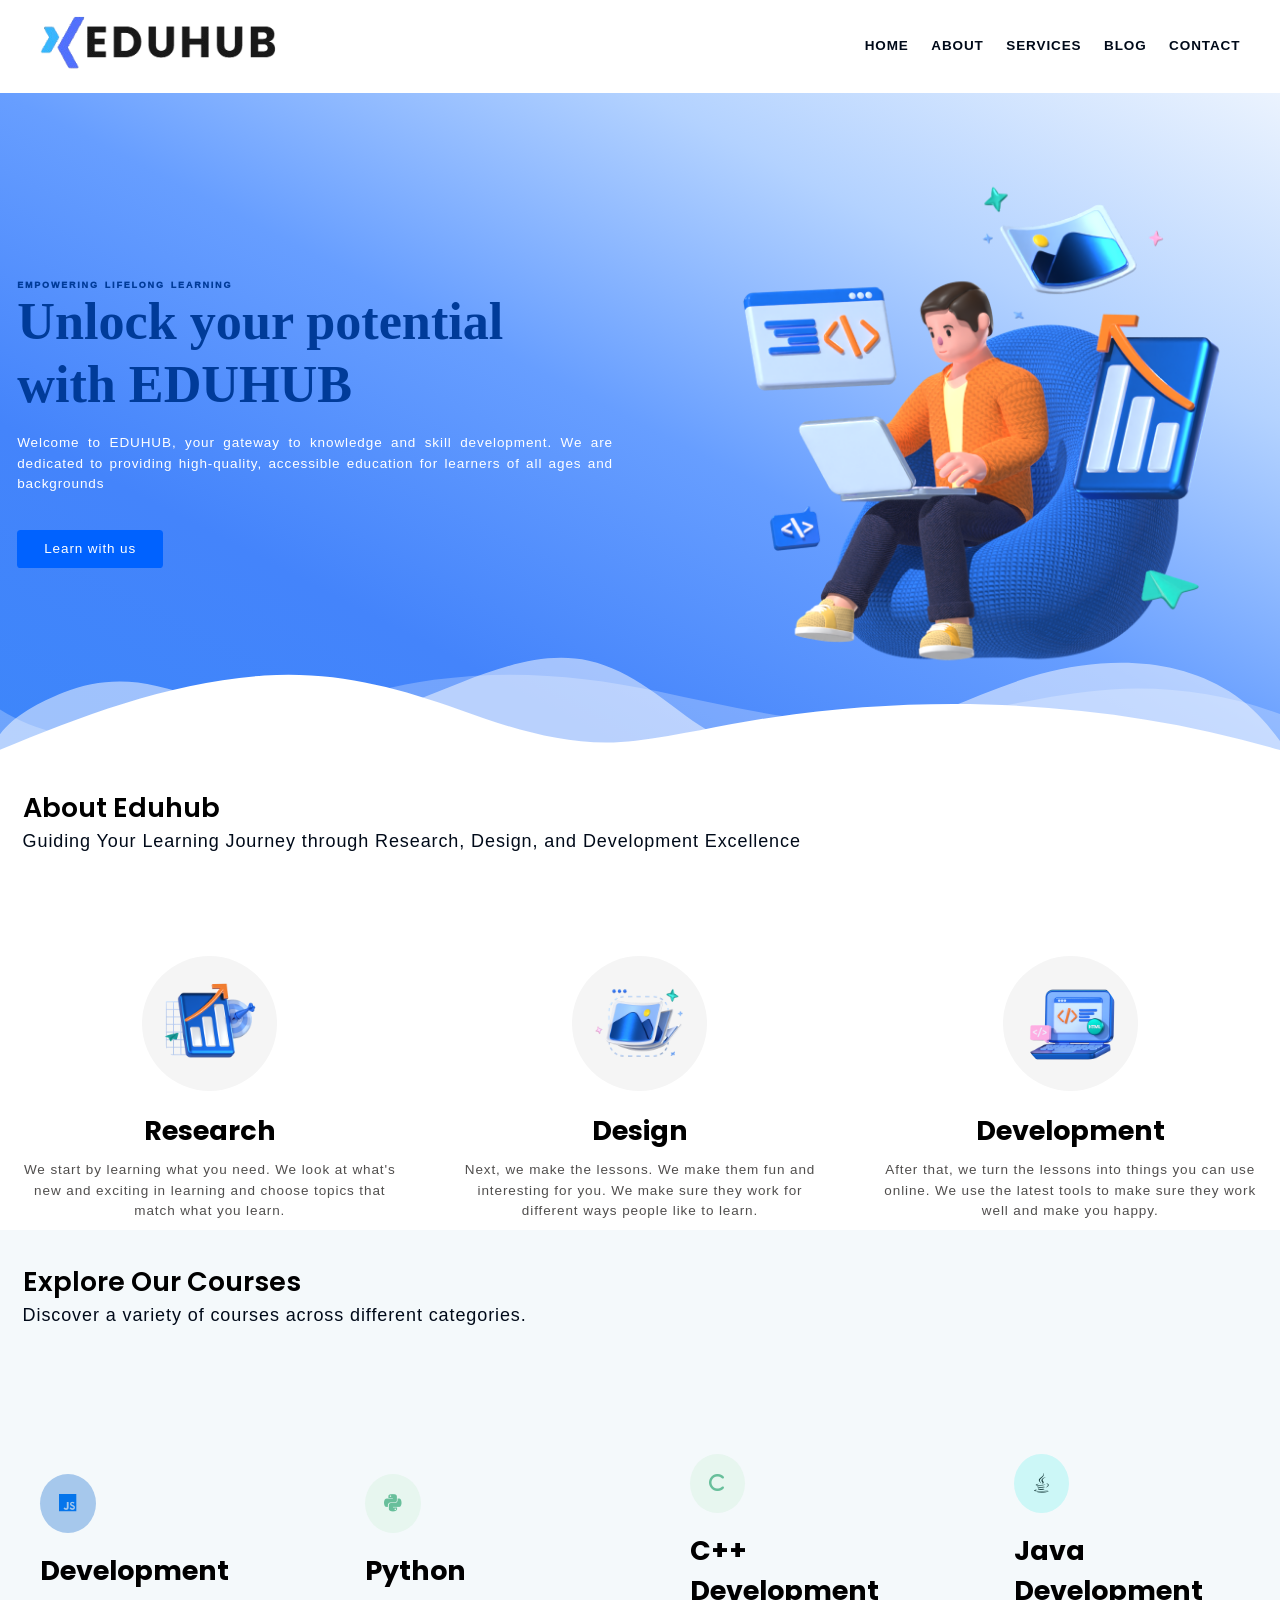
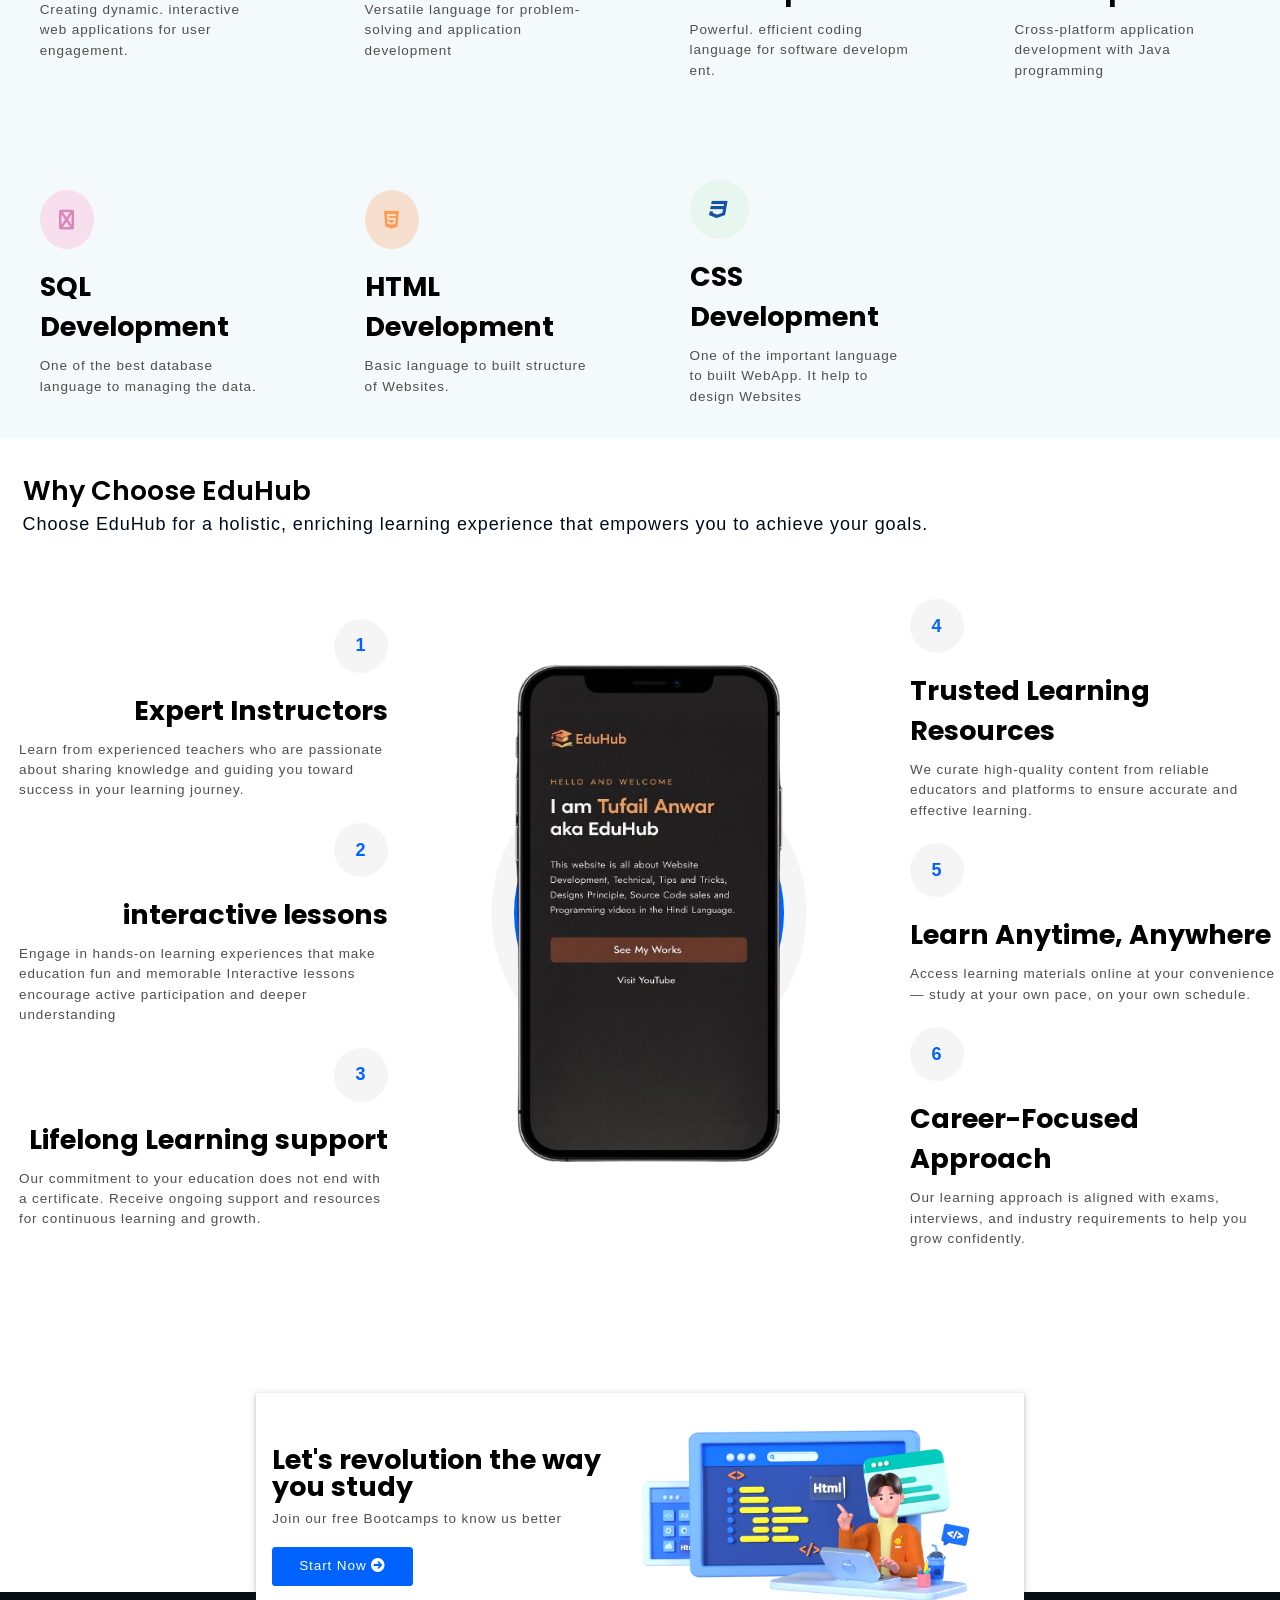
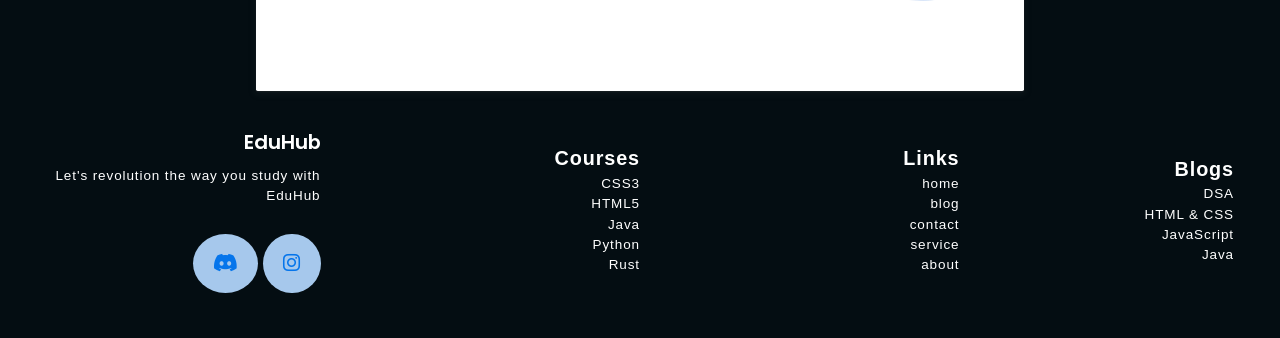
==== commit 7626fa98: "Merge branch 'main' of https://github.com/tufail-anwar/e-learning-platform-" ====
--- a/index.html
+++ b/index.html
@@ -116,7 +116,7 @@
 
             <div class="about-div">
                 <div class="icon">
-                    <img src="coding.png" alt="eduhub research team">
+                    <img src="Coding.png" alt="eduhub research team">
                 </div>
                 <h3 class="section-common--title">Development</h3>
                 <p>
@@ -366,4 +366,4 @@
 
         
 </body>
-</html>+</html>
--- a/style.css
+++ b/style.css
@@ -76,7 +76,7 @@
     color: var(--heading-color);
 }
 .section-common--title{
-    font-size: 2rem;
+    font-size: 3rem;
     margin: 2rem 0 1rem 0;
 }
 .btn{
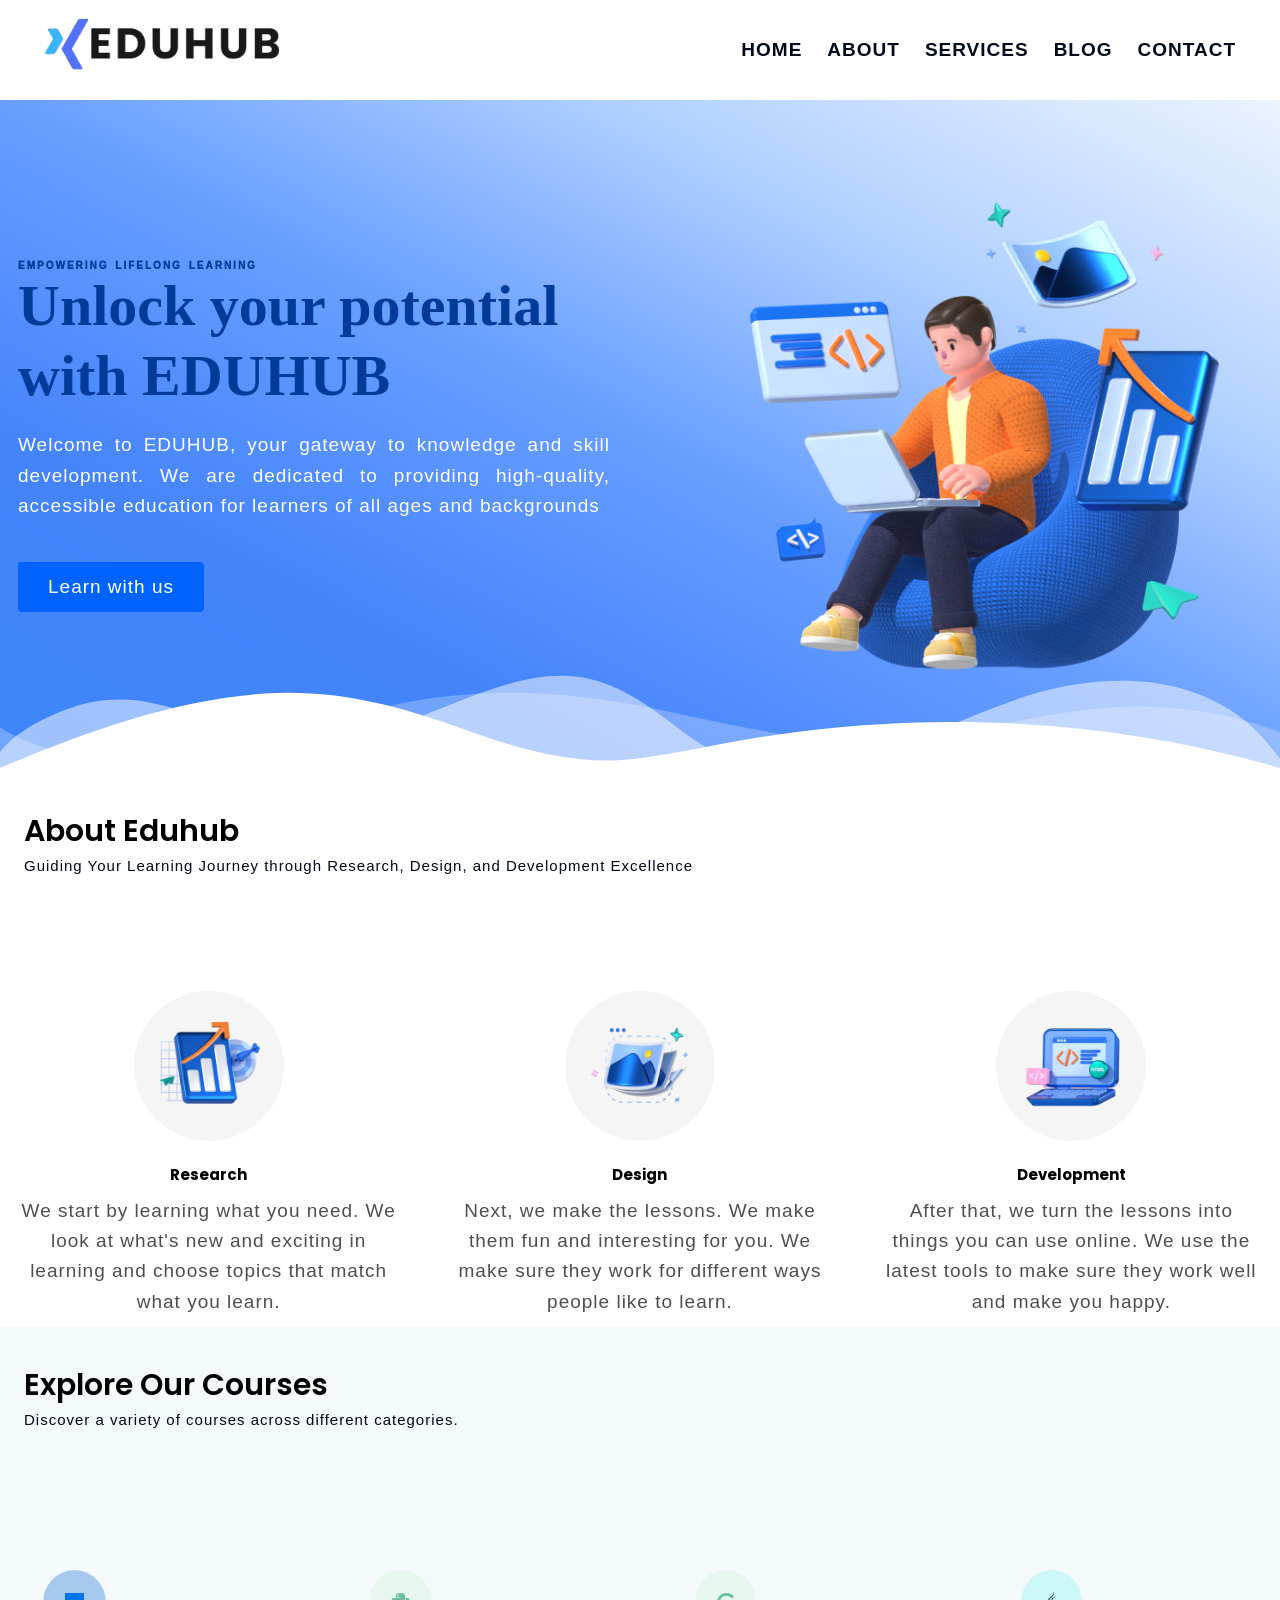
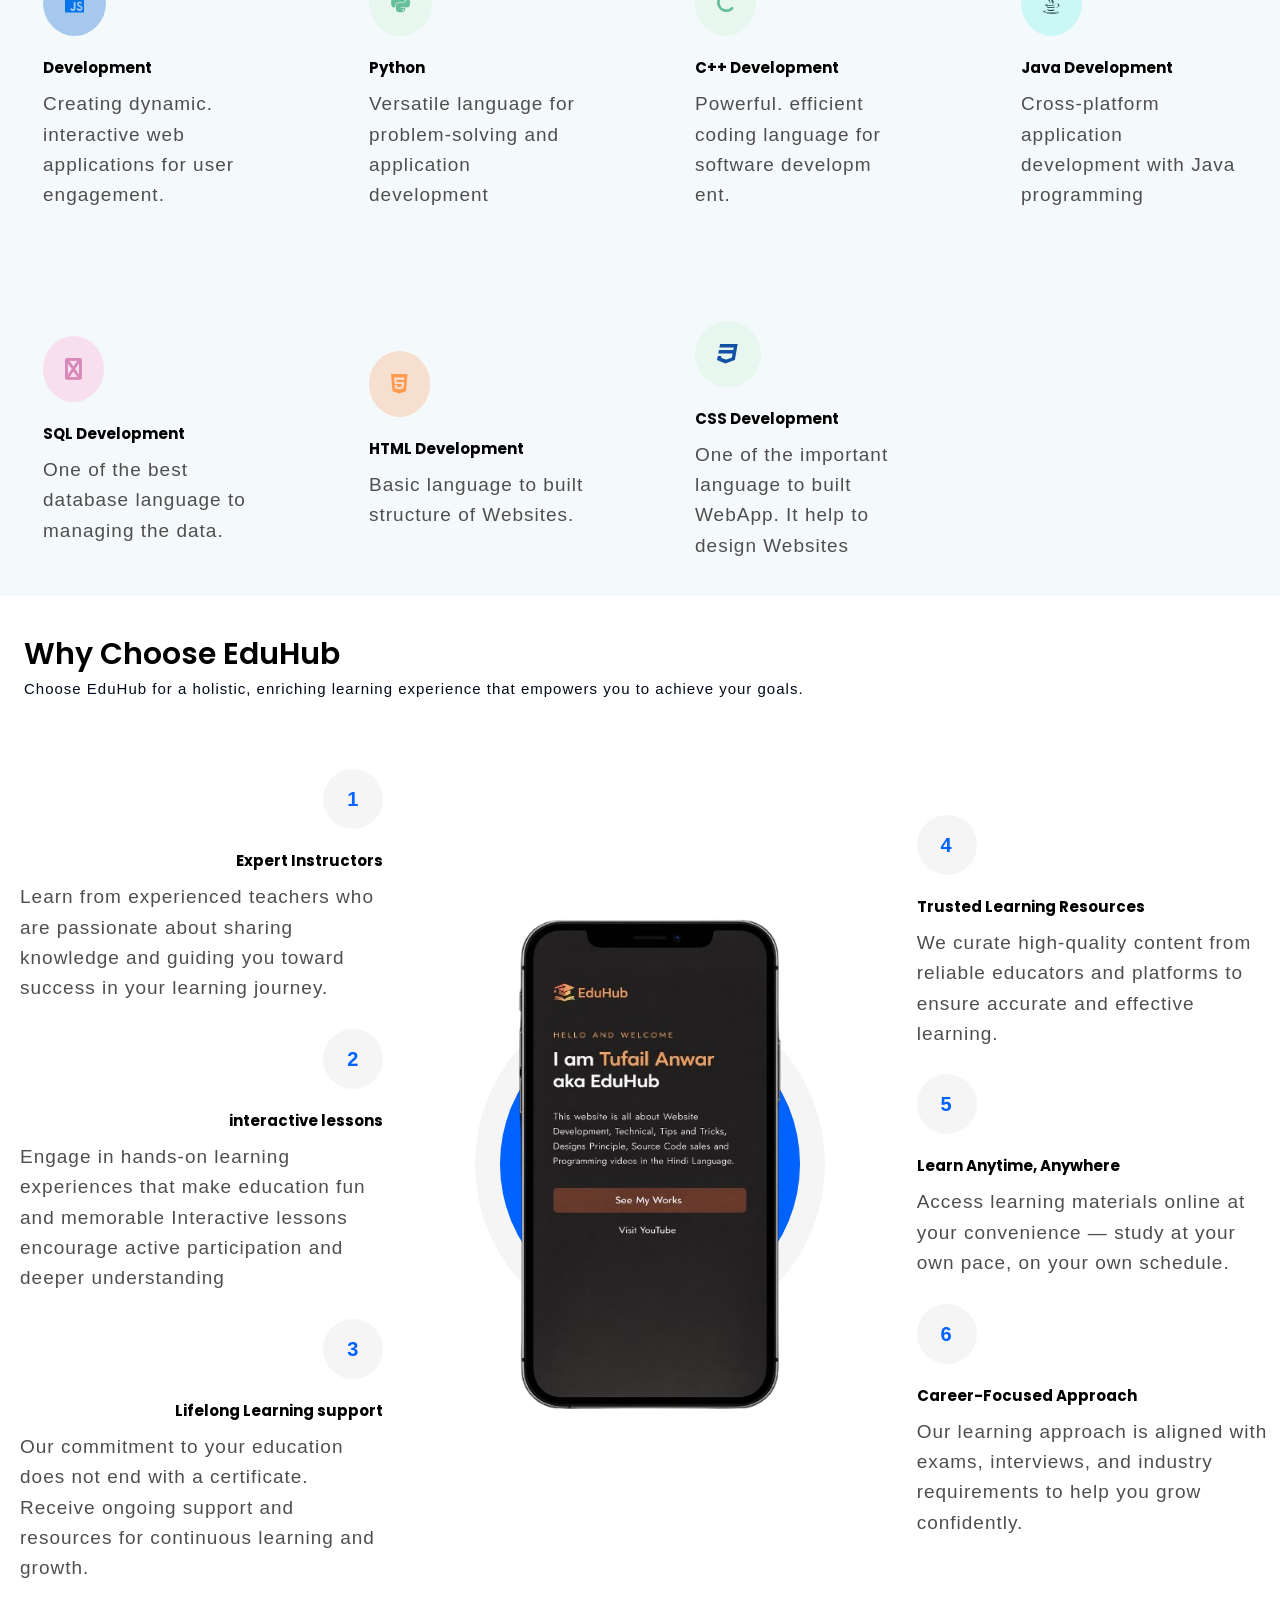
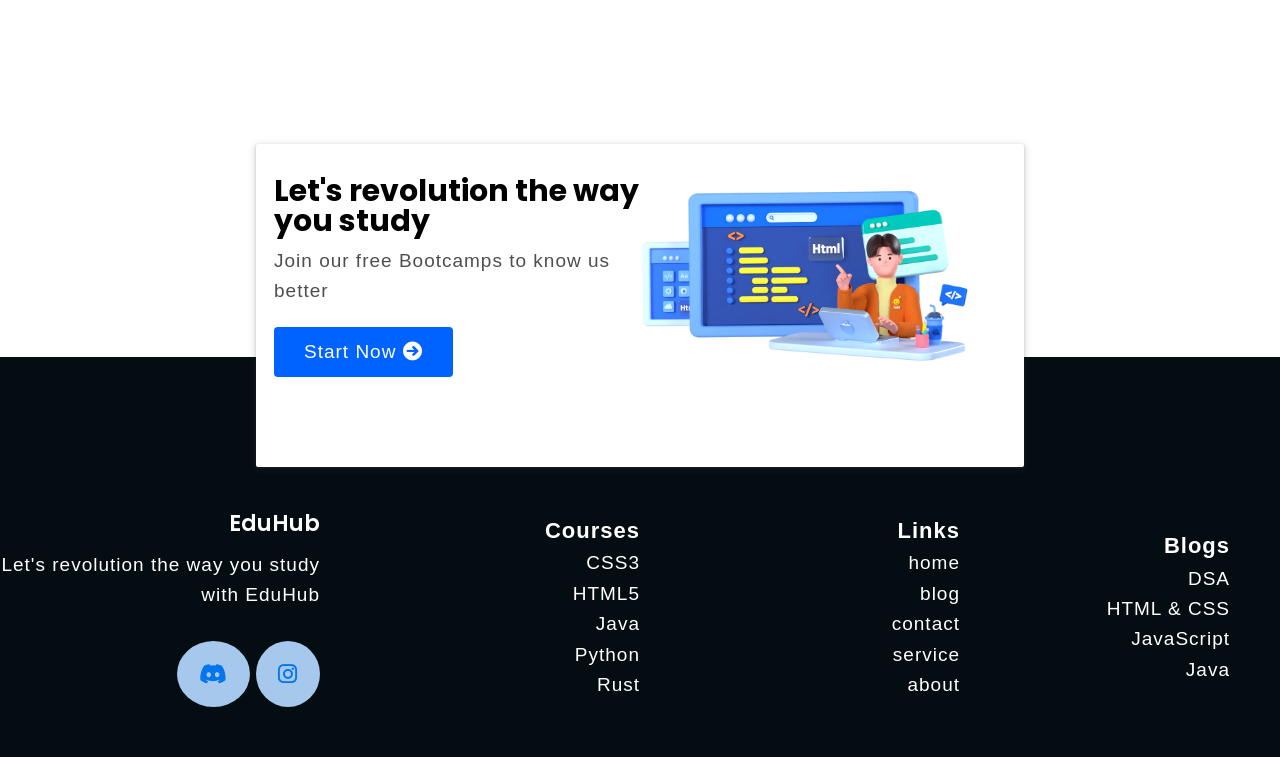
==== commit 25061558: "make responsive" ====
--- a/index.html
+++ b/index.html
@@ -21,7 +21,7 @@
         <div class="container">
             <div class="logo">
                 <a href="index.html">
-                    <img src="LOGO.png" alt="eduhub logo" width="80%" height="auto">
+                    <img src="./images/LOGO.png" alt="eduhub logo" width="80%" height="auto">
                 </a>
             </div>
             <div class="navbar" >
@@ -31,16 +31,16 @@
                     <a class="nav-link " href="index.html" >home</a>
                 </li>
                     <li class="nav-link"> 
-                    <a class="nav-link " href="about.html" >about</a>
-                </li>
-                    <li class="nav-link"> 
-                    <a class="nav-link " href="service.html" >services</a>
-                </li>
-                    <li class="nav-link"> 
-                    <a class="nav-link " href="blog.html" >blog</a>
-                </li>
-                    <li class="nav-link"> 
-                    <a class="nav-link " href="contact.html" >contact</a>
+                    <a class="nav-link " href="./html/about.html" >about</a>
+                </li>
+                    <li class="nav-link"> 
+                    <a class="nav-link " href="./html/service.html" >services</a>
+                </li>
+                    <li class="nav-link"> 
+                    <a class="nav-link " href="./html/blog.html" >blog</a>
+                </li>
+                    <li class="nav-link"> 
+                    <a class="nav-link " href="./html/contact.html" >contact</a>
                 </li>
                 </ul>
             </nav>
@@ -64,12 +64,12 @@
                          accessible education for learners of all ages and backgrounds  
                     </p>
                     <div class="hero-btn">
-                        <a href="service.html" class="btn btn-white">Learn with us</a>
+                        <a href="./html/service.html" class="btn btn-white">Learn with us</a>
                     </div>
                 </div>
                 <div class="section-hero--image">
                     <figure>
-                        <img src="main-hero.png" alt="3d character img" style="background-size: cover;">
+                        <img src="./images/main-hero.png" alt="3d character img" style="background-size: cover;">
                     </figure>
                 </div>
             </div>
@@ -94,7 +94,7 @@
         <div class="container grid grid-three--cols">
             <div class="about-div">
                 <div class="icon">
-                    <img src="research.png" alt="eduhub research team">
+                    <img src="./images/research.png" alt="eduhub research team">
                 </div>
                 <h3 class="section-common--title">Research</h3>
                 <p>
@@ -105,7 +105,7 @@
 
             <div class="about-div">
                 <div class="icon">
-                    <img src="design.png" alt="eduhub research team">
+                    <img src="./images/design.png" alt="eduhub research team">
                 </div>
                 <h3 class="section-common--title">Design</h3>
                 <p>
@@ -116,7 +116,7 @@
 
             <div class="about-div">
                 <div class="icon">
-                    <img src="Coding.png" alt="eduhub research team">
+                    <img src="./images/Coding.png" alt="eduhub research team">
                 </div>
                 <h3 class="section-common--title">Development</h3>
                 <p>
@@ -244,7 +244,7 @@
 <!-- center part of image -->
             <div class="choose-center--div">
                <figure>
-                <img src="mobile.png" alt="EduHub image" style="border-radius: 10%;">
+                <img src="./images/mobile.png" alt="EduHub image" style="border-radius: 10%;">
                </figure> 
             </div>
             <!-- centre image -->
@@ -284,13 +284,13 @@
                 <h2 class="contact-title">Let's revolution the way you study</h2>
                 <p>Join our free Bootcamps to know us better</p>
                 <div class="btn">
-                    <a href="contact.html">
+                    <a href="./html/contact.html">
                         start now <i class="fa-solid fa-circle-arrow-right"></i>
                     </a>
                 </div>
             </div>
             <div class="contact-image">
-                <img src="main.png" alt="a guy doing coding" >
+                <img src="./images/main.png" alt="a guy doing coding" >
             </div>
         </div>
       </div>
--- a/style.css
+++ b/style.css
@@ -12,11 +12,11 @@
 }
 p,li,a{
     font-family: "Urbanist",sans-serif;
-    font-size: 1.5rem;
+    font-size: 1.9rem;
     letter-spacing: .1rem;
     font-weight: 400;
     color: var(--para-color);
-    line-height: 1.5;
+    line-height: 1.6;
 }
 a{
     text-decoration: none;
@@ -72,11 +72,11 @@
     text-transform: capitalize;
 }
 .section-common--subheading{
-    font-size: 2rem;
+    font-size: 1.5rem;
     color: var(--heading-color);
 }
 .section-common--title{
-    font-size: 3rem;
+    font-size: 1.5rem;
     margin: 2rem 0 1rem 0;
 }
 .btn{
@@ -448,13 +448,16 @@
 .mb-3{
     margin-bottom: 3rem;
 }
-.label{
-    font-size: 1.4rem;
+label{
+    font-size: 1.8rem;
     display: block;
     text-transform: capitalize;
 }
 .contact-content .grid{
-    gap: 6rem;
+    gap:6rem;
+    & .mail{
+         gap:6rem;
+    }
 }
 input, textarea{
     width: 100%;
@@ -539,7 +542,7 @@
  /* @media(max-width:810px){ */
  @media(width <= 1400px){
     html{
-        font-size: 56.25%;
+        font-size: 56.%;
         /* 1rem = 9px */
     }
 
@@ -649,7 +652,10 @@
         .grid-four--cols,.grid-three--cols{
             grid-template-columns: 1fr;
         }
-
+        p,li,a{
+            font-size: 1.4rem;
+            line-height: 1.4;
+        }
     .section-navbar .container{
         display: flex;
         flex-direction: column;
